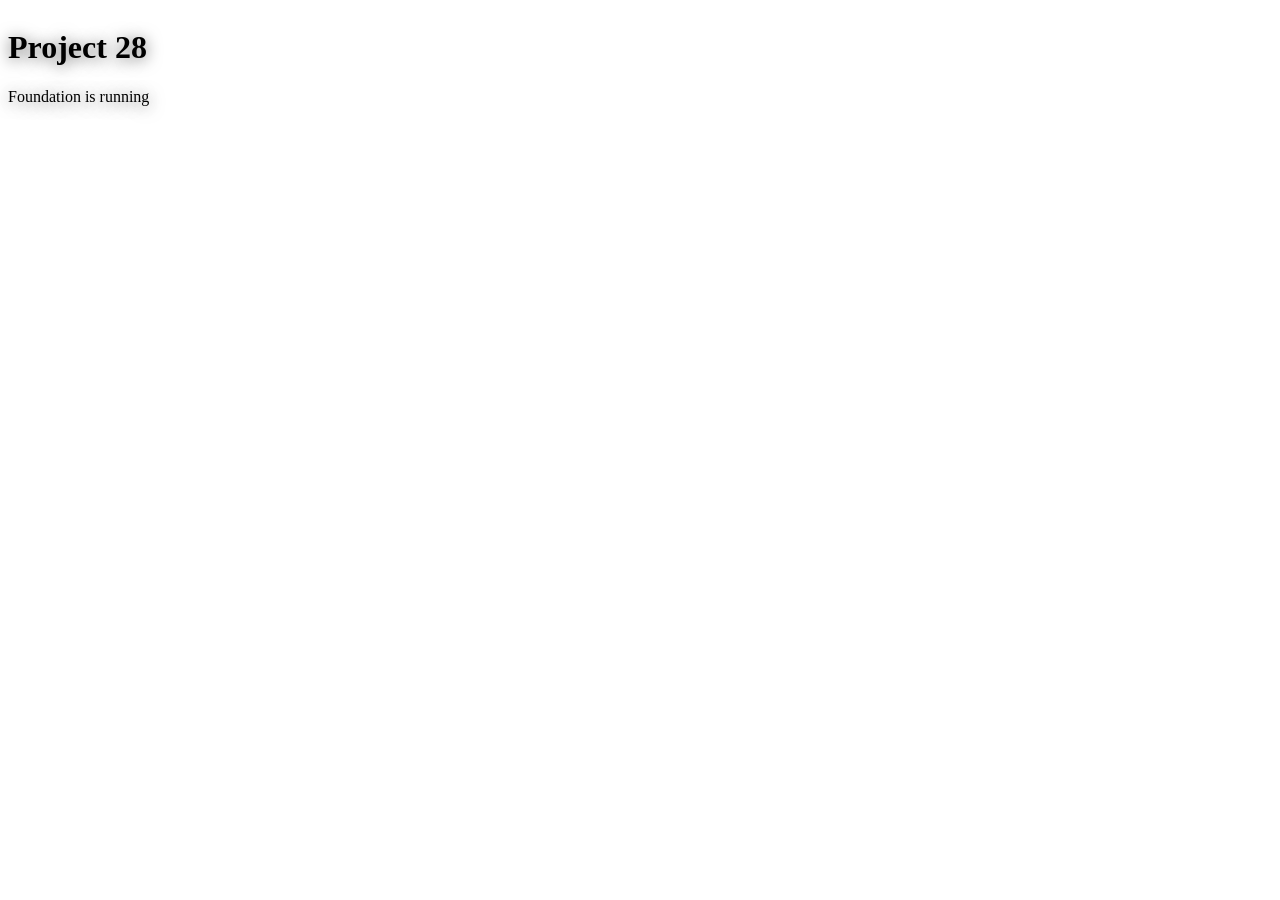
==== src/main/resources/templates/index.html @ 1fde0187 "bug fix" ====
<!DOCTYPE html>
<html lang="en" xmlns:th="http://www.thymeleaf.org">
<head th:replace="~{fragments/layout :: head}">
    <title>Project 28</title>
</head>
<body>

    <!-- Hero section: navbar floats on top of this background image -->
    <div style="background-image: url('/images/hero-bg.jpg'); background-size: cover; background-position: center; min-height: 560px; display: flex; flex-direction: column;">

        <div th:replace="~{fragments/layout :: navbar}"></div>
        <div th:replace="~{fragments/layout :: sidebar}"></div>

        <div class="d-flex flex-column align-items-center justify-content-center text-center flex-grow-1 text-white px-3"
             style="text-shadow: 0 2px 16px rgba(0,0,0,0.6);">
            <h1 class="display-4 fw-bold" th:text="${appName}">Project 28</h1>
            <p class="lead" style="max-width: 600px;" th:text="#{home.description}">Foundation is running</p>
        </div>

    </div>

    <main class="container" style="max-width: 700px; margin-top: 40px; margin-bottom: 50px;">
        <div class="alert alert-success" th:if="${param.accountDeleted}" th:text="#{home.accountDeleted}"></div>
        <p th:text="#{home.next}"></p>
    </main>

    <div th:replace="~{fragments/layout :: footer}"></div>
    <div th:replace="~{fragments/layout :: scripts}"></div>
</body>
</html>
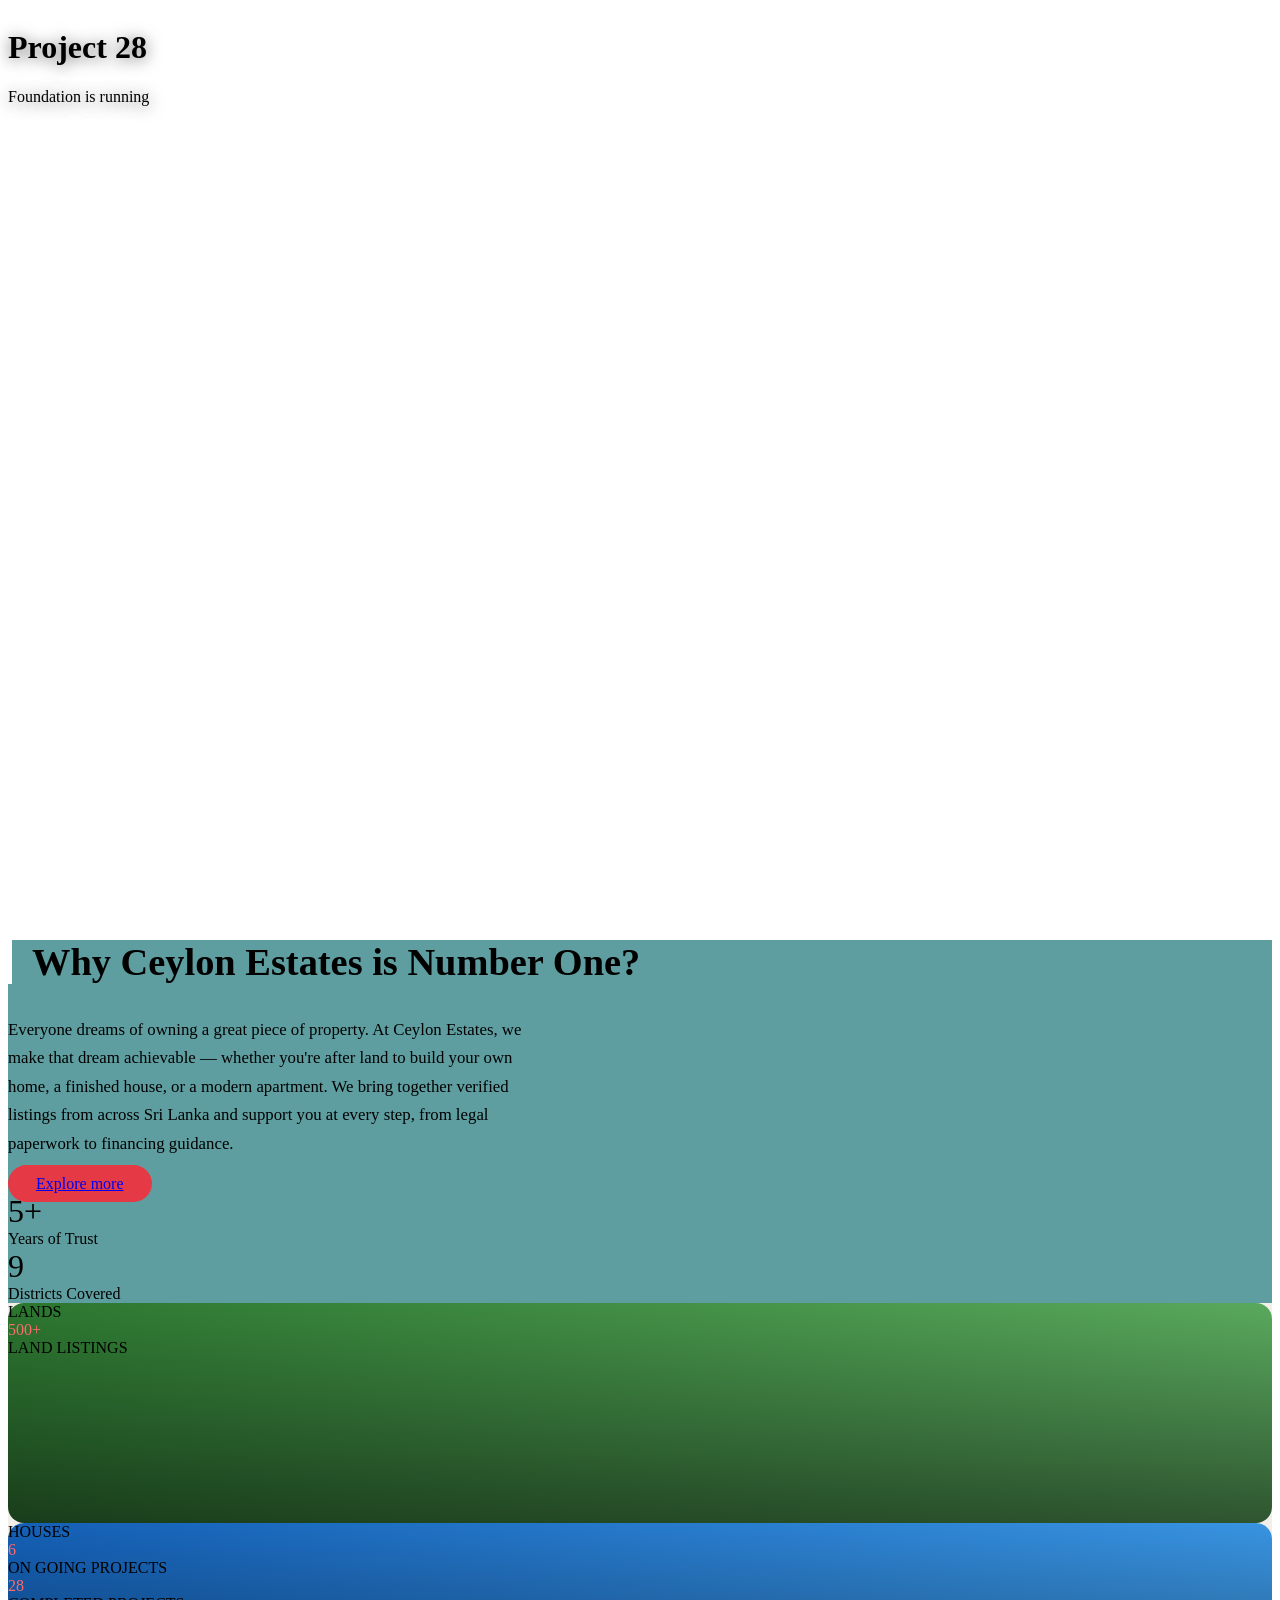
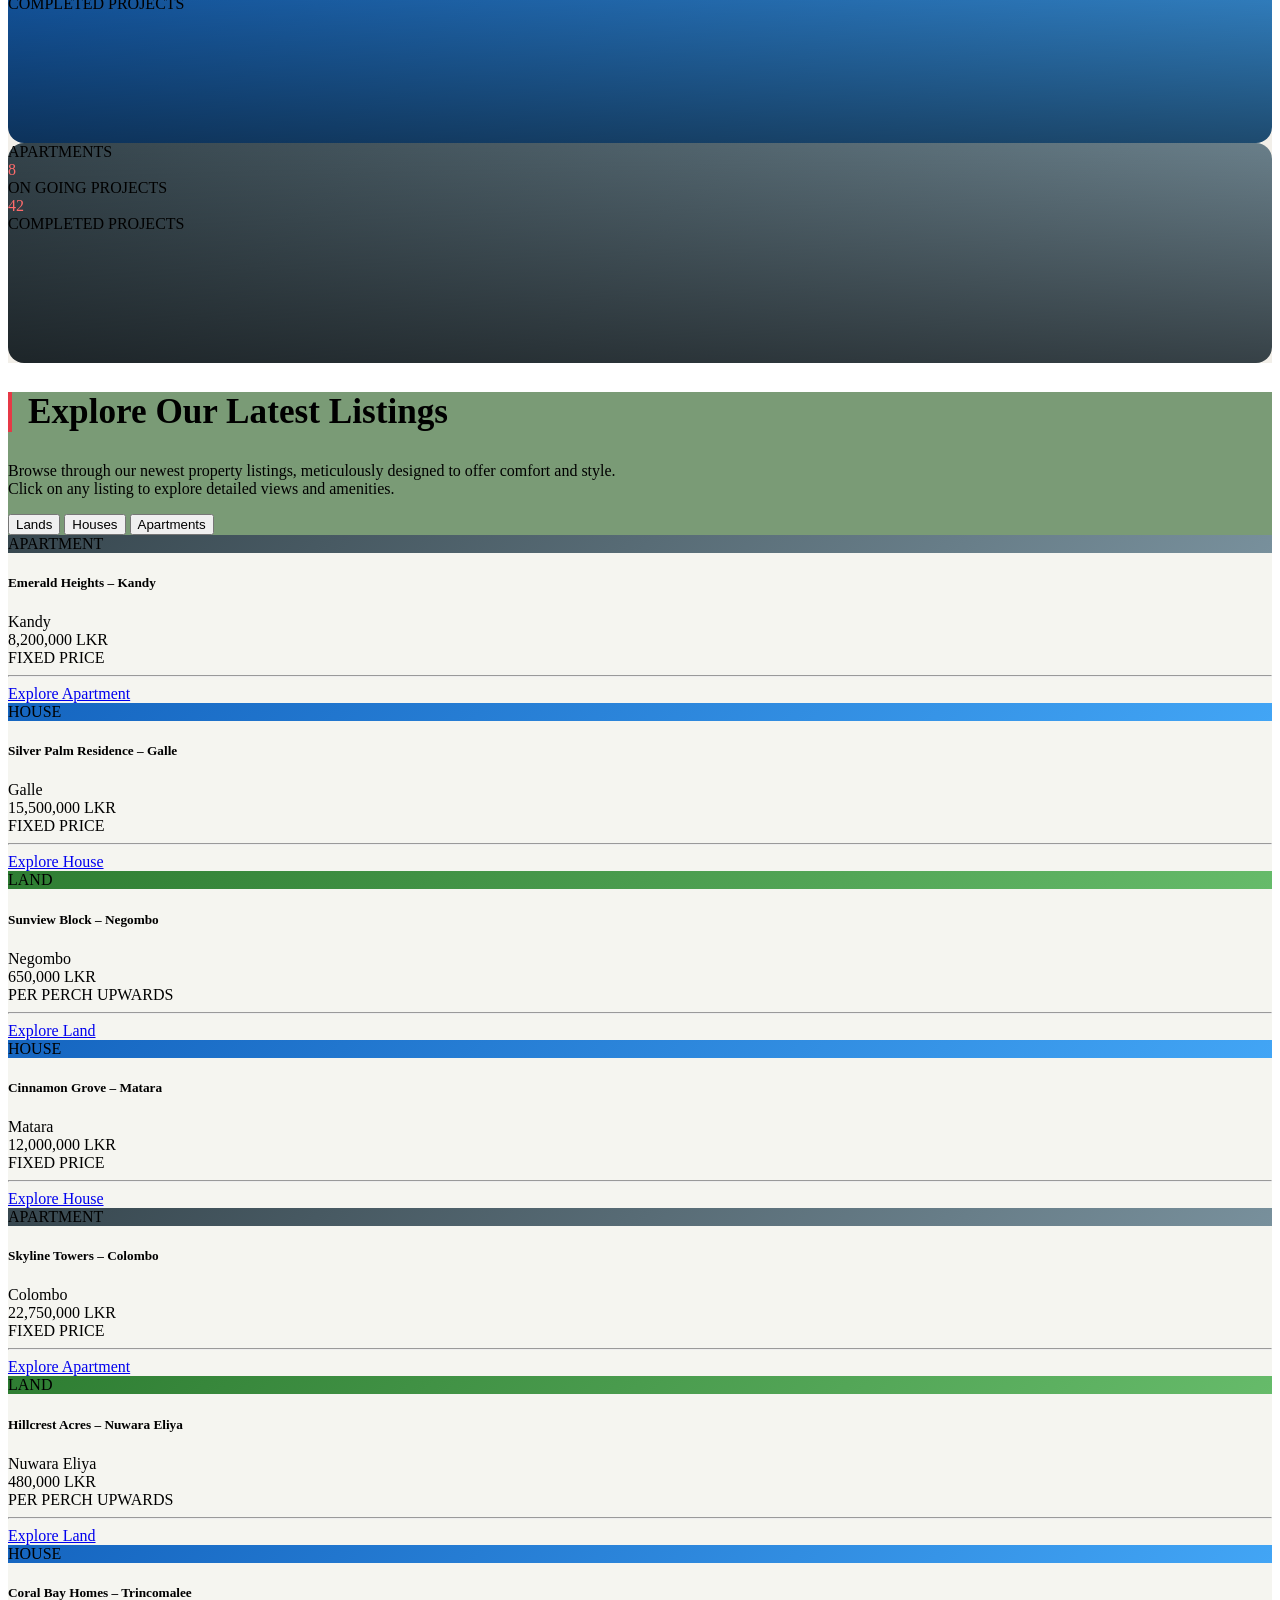
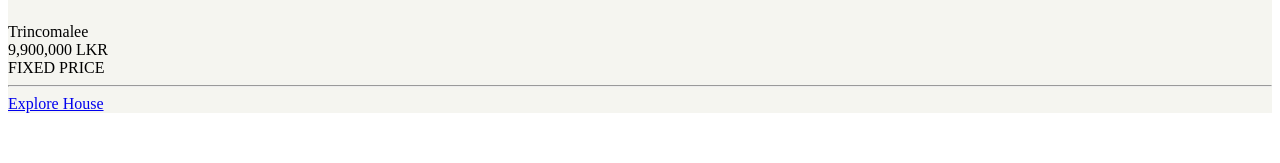
==== commit fca1f059: "bug fix" ====
--- a/src/main/resources/templates/index.html
+++ b/src/main/resources/templates/index.html
@@ -6,7 +6,7 @@
 <body>
 
     <!-- Hero section: navbar floats on top of this background image -->
-    <div style="background-image: url('/images/hero-bg.jpg'); background-size: cover; background-position: center; min-height: 560px; display: flex; flex-direction: column;">
+    <div style="background-image: url('/images/hero-bg-original.jpg'); background-size: cover; background-position: center; background-repeat: no-repeat; height: 100vh; min-height: 560px; display: flex; flex-direction: column;">
 
         <div th:replace="~{fragments/layout :: navbar}"></div>
         <div th:replace="~{fragments/layout :: sidebar}"></div>
@@ -19,6 +19,225 @@
 
     </div>
 
+    <!-- "Why us" section: full-screen two-column panel, mirrors the hero's fill-the-viewport approach -->
+    <section class="container-fluid p-0">
+        <div class="row g-0 min-vh-100">
+
+            <!-- Left: pitch + trust stats -->
+            <div class="col-lg-5 d-flex flex-column justify-content-center text-white p-5"
+                 style="background-color: #5f9ea0;">
+                <div style="border-left: 4px solid #fff; padding-left: 20px; margin-bottom: 28px;">
+                    <h2 class="fw-bold" style="font-size: 2.4rem;">Why Ceylon Estates is Number One?</h2>
+                </div>
+
+                <p style="font-size: 1.05rem; line-height: 1.7; max-width: 520px;">
+                    Everyone dreams of owning a great piece of property. At Ceylon Estates, we make that dream
+                    achievable — whether you're after land to build your own home, a finished house, or a modern
+                    apartment. We bring together verified listings from across Sri Lanka and support you at every
+                    step, from legal paperwork to financing guidance.
+                </p>
+
+                <a href="#" class="btn text-white fw-semibold d-inline-flex align-items-center gap-2 mt-2"
+                   style="background-color: #e63946; border-radius: 30px; padding: 10px 28px; width: fit-content;">
+                    Explore more <i class="bi bi-arrow-right"></i>
+                </a>
+
+                <div class="d-flex gap-5 mt-5">
+                    <div>
+                        <div class="fw-bold" style="font-size: 2rem;">5+</div>
+                        <div>Years of Trust</div>
+                    </div>
+                    <div>
+                        <div class="fw-bold" style="font-size: 2rem;">9</div>
+                        <div>Districts Covered</div>
+                    </div>
+                </div>
+            </div>
+
+            <!-- Right: category cards -->
+            <div class="col-lg-7 d-flex flex-column gap-3 p-4" style="background-color: #f2efe9;">
+                <div class="flex-grow-1 d-flex align-items-end p-4 text-white"
+                     style="border-radius: 16px; min-height: 220px; background: linear-gradient(0deg, rgba(0,0,0,0.55), rgba(0,0,0,0.05)), linear-gradient(135deg, #2e7d32, #66bb6a);">
+                    <div>
+                        <div class="fw-bold fs-4"><i class="bi bi-tree-fill"></i> LANDS</div>
+                        <div class="fw-bold fs-3" style="color: #ff6b6b;">500+</div>
+                        <div class="fw-semibold">LAND LISTINGS</div>
+                    </div>
+                </div>
+
+                <div class="flex-grow-1 d-flex gap-3">
+                    <div class="flex-fill d-flex align-items-end p-4 text-white"
+                         style="border-radius: 16px; min-height: 220px; background: linear-gradient(0deg, rgba(0,0,0,0.55), rgba(0,0,0,0.05)), linear-gradient(135deg, #1565c0, #42a5f5);">
+                        <div>
+                            <div class="fw-bold fs-4"><i class="bi bi-house-door-fill"></i> HOUSES</div>
+                            <div class="fw-bold fs-5" style="color: #ff6b6b;">6</div>
+                            <div>ON GOING PROJECTS</div>
+                            <div class="fw-bold fs-5 mt-2" style="color: #ff6b6b;">28</div>
+                            <div>COMPLETED PROJECTS</div>
+                        </div>
+                    </div>
+
+                    <div class="flex-fill d-flex align-items-end p-4 text-white"
+                         style="border-radius: 16px; min-height: 220px; background: linear-gradient(0deg, rgba(0,0,0,0.55), rgba(0,0,0,0.05)), linear-gradient(135deg, #37474f, #78909c);">
+                        <div>
+                            <div class="fw-bold fs-4"><i class="bi bi-building-fill"></i> APARTMENTS</div>
+                            <div class="fw-bold fs-5" style="color: #ff6b6b;">8</div>
+                            <div>ON GOING PROJECTS</div>
+                            <div class="fw-bold fs-5 mt-2" style="color: #ff6b6b;">42</div>
+                            <div>COMPLETED PROJECTS</div>
+                        </div>
+                    </div>
+                </div>
+            </div>
+
+        </div>
+    </section>
+
+    <!-- Latest listings: header banner + auto-rotating carousel (7 listings, 4 visible at a time) -->
+    <section>
+        <div class="p-5 text-white" style="background-color: #7a9b76;">
+            <div style="border-left: 4px solid #e63946; padding-left: 16px;">
+                <h2 class="fw-bold" style="font-size: 2.2rem;">Explore Our Latest Listings</h2>
+            </div>
+            <p class="mt-2 mb-4" style="max-width: 620px;">
+                Browse through our newest property listings, meticulously designed to offer comfort and style.
+                Click on any listing to explore detailed views and amenities.
+            </p>
+
+            <div class="d-flex gap-3 flex-wrap" id="listingTabs">
+                <button type="button" class="listing-tab active" data-filter="land">
+                    <i class="bi bi-signpost-split-fill"></i> Lands
+                </button>
+                <button type="button" class="listing-tab" data-filter="house">
+                    <i class="bi bi-house-door-fill"></i> Houses
+                </button>
+                <button type="button" class="listing-tab" data-filter="apartment">
+                    <i class="bi bi-building-fill"></i> Apartments
+                </button>
+            </div>
+        </div>
+
+        <div class="py-4" style="background-color: #f5f5f0;">
+            <div class="listing-carousel-viewport px-3">
+                <div class="listing-carousel-track" id="listingTrack">
+
+                    <div class="listing-card" data-type="apartment">
+                        <div class="listing-card-inner">
+                            <div class="listing-thumb" style="background: linear-gradient(135deg, #37474f, #78909c);">
+                                <span class="listing-thumb-tag">APARTMENT</span>
+                            </div>
+                            <div class="listing-body">
+                                <h5 class="fw-bold mb-1">Emerald Heights &ndash; Kandy</h5>
+                                <div class="text-muted small mb-2"><i class="bi bi-geo-alt-fill"></i> Kandy</div>
+                                <div class="fw-bold">8,200,000 LKR</div>
+                                <div class="text-muted small fst-italic mb-2">FIXED PRICE</div>
+                                <hr>
+                                <a href="#" class="small fw-semibold text-decoration-none">Explore Apartment <i class="bi bi-arrow-right"></i></a>
+                            </div>
+                        </div>
+                    </div>
+
+                    <div class="listing-card" data-type="house">
+                        <div class="listing-card-inner">
+                            <div class="listing-thumb" style="background: linear-gradient(135deg, #1565c0, #42a5f5);">
+                                <span class="listing-thumb-tag">HOUSE</span>
+                            </div>
+                            <div class="listing-body">
+                                <h5 class="fw-bold mb-1">Silver Palm Residence &ndash; Galle</h5>
+                                <div class="text-muted small mb-2"><i class="bi bi-geo-alt-fill"></i> Galle</div>
+                                <div class="fw-bold">15,500,000 LKR</div>
+                                <div class="text-muted small fst-italic mb-2">FIXED PRICE</div>
+                                <hr>
+                                <a href="#" class="small fw-semibold text-decoration-none">Explore House <i class="bi bi-arrow-right"></i></a>
+                            </div>
+                        </div>
+                    </div>
+
+                    <div class="listing-card" data-type="land">
+                        <div class="listing-card-inner">
+                            <div class="listing-thumb" style="background: linear-gradient(135deg, #2e7d32, #66bb6a);">
+                                <span class="listing-thumb-tag">LAND</span>
+                            </div>
+                            <div class="listing-body">
+                                <h5 class="fw-bold mb-1">Sunview Block &ndash; Negombo</h5>
+                                <div class="text-muted small mb-2"><i class="bi bi-geo-alt-fill"></i> Negombo</div>
+                                <div class="fw-bold">650,000 LKR</div>
+                                <div class="text-muted small fst-italic mb-2">PER PERCH UPWARDS</div>
+                                <hr>
+                                <a href="#" class="small fw-semibold text-decoration-none">Explore Land <i class="bi bi-arrow-right"></i></a>
+                            </div>
+                        </div>
+                    </div>
+
+                    <div class="listing-card" data-type="house">
+                        <div class="listing-card-inner">
+                            <div class="listing-thumb" style="background: linear-gradient(135deg, #1565c0, #42a5f5);">
+                                <span class="listing-thumb-tag">HOUSE</span>
+                            </div>
+                            <div class="listing-body">
+                                <h5 class="fw-bold mb-1">Cinnamon Grove &ndash; Matara</h5>
+                                <div class="text-muted small mb-2"><i class="bi bi-geo-alt-fill"></i> Matara</div>
+                                <div class="fw-bold">12,000,000 LKR</div>
+                                <div class="text-muted small fst-italic mb-2">FIXED PRICE</div>
+                                <hr>
+                                <a href="#" class="small fw-semibold text-decoration-none">Explore House <i class="bi bi-arrow-right"></i></a>
+                            </div>
+                        </div>
+                    </div>
+
+                    <div class="listing-card" data-type="apartment">
+                        <div class="listing-card-inner">
+                            <div class="listing-thumb" style="background: linear-gradient(135deg, #37474f, #78909c);">
+                                <span class="listing-thumb-tag">APARTMENT</span>
+                            </div>
+                            <div class="listing-body">
+                                <h5 class="fw-bold mb-1">Skyline Towers &ndash; Colombo</h5>
+                                <div class="text-muted small mb-2"><i class="bi bi-geo-alt-fill"></i> Colombo</div>
+                                <div class="fw-bold">22,750,000 LKR</div>
+                                <div class="text-muted small fst-italic mb-2">FIXED PRICE</div>
+                                <hr>
+                                <a href="#" class="small fw-semibold text-decoration-none">Explore Apartment <i class="bi bi-arrow-right"></i></a>
+                            </div>
+                        </div>
+                    </div>
+
+                    <div class="listing-card" data-type="land">
+                        <div class="listing-card-inner">
+                            <div class="listing-thumb" style="background: linear-gradient(135deg, #2e7d32, #66bb6a);">
+                                <span class="listing-thumb-tag">LAND</span>
+                            </div>
+                            <div class="listing-body">
+                                <h5 class="fw-bold mb-1">Hillcrest Acres &ndash; Nuwara Eliya</h5>
+                                <div class="text-muted small mb-2"><i class="bi bi-geo-alt-fill"></i> Nuwara Eliya</div>
+                                <div class="fw-bold">480,000 LKR</div>
+                                <div class="text-muted small fst-italic mb-2">PER PERCH UPWARDS</div>
+                                <hr>
+                                <a href="#" class="small fw-semibold text-decoration-none">Explore Land <i class="bi bi-arrow-right"></i></a>
+                            </div>
+                        </div>
+                    </div>
+
+                    <div class="listing-card" data-type="house">
+                        <div class="listing-card-inner">
+                            <div class="listing-thumb" style="background: linear-gradient(135deg, #1565c0, #42a5f5);">
+                                <span class="listing-thumb-tag">HOUSE</span>
+                            </div>
+                            <div class="listing-body">
+                                <h5 class="fw-bold mb-1">Coral Bay Homes &ndash; Trincomalee</h5>
+                                <div class="text-muted small mb-2"><i class="bi bi-geo-alt-fill"></i> Trincomalee</div>
+                                <div class="fw-bold">9,900,000 LKR</div>
+                                <div class="text-muted small fst-italic mb-2">FIXED PRICE</div>
+                                <hr>
+                                <a href="#" class="small fw-semibold text-decoration-none">Explore House <i class="bi bi-arrow-right"></i></a>
+                            </div>
+                        </div>
+                    </div>
+
+                </div>
+            </div>
+        </div>
+    </section>
+
     <main class="container" style="max-width: 700px; margin-top: 40px; margin-bottom: 50px;">
         <div class="alert alert-success" th:if="${param.accountDeleted}" th:text="#{home.accountDeleted}"></div>
         <p th:text="#{home.next}"></p>
@@ -26,5 +245,6 @@
 
     <div th:replace="~{fragments/layout :: footer}"></div>
     <div th:replace="~{fragments/layout :: scripts}"></div>
+    <script th:src="@{/js/listings-carousel.js}"></script>
 </body>
 </html>
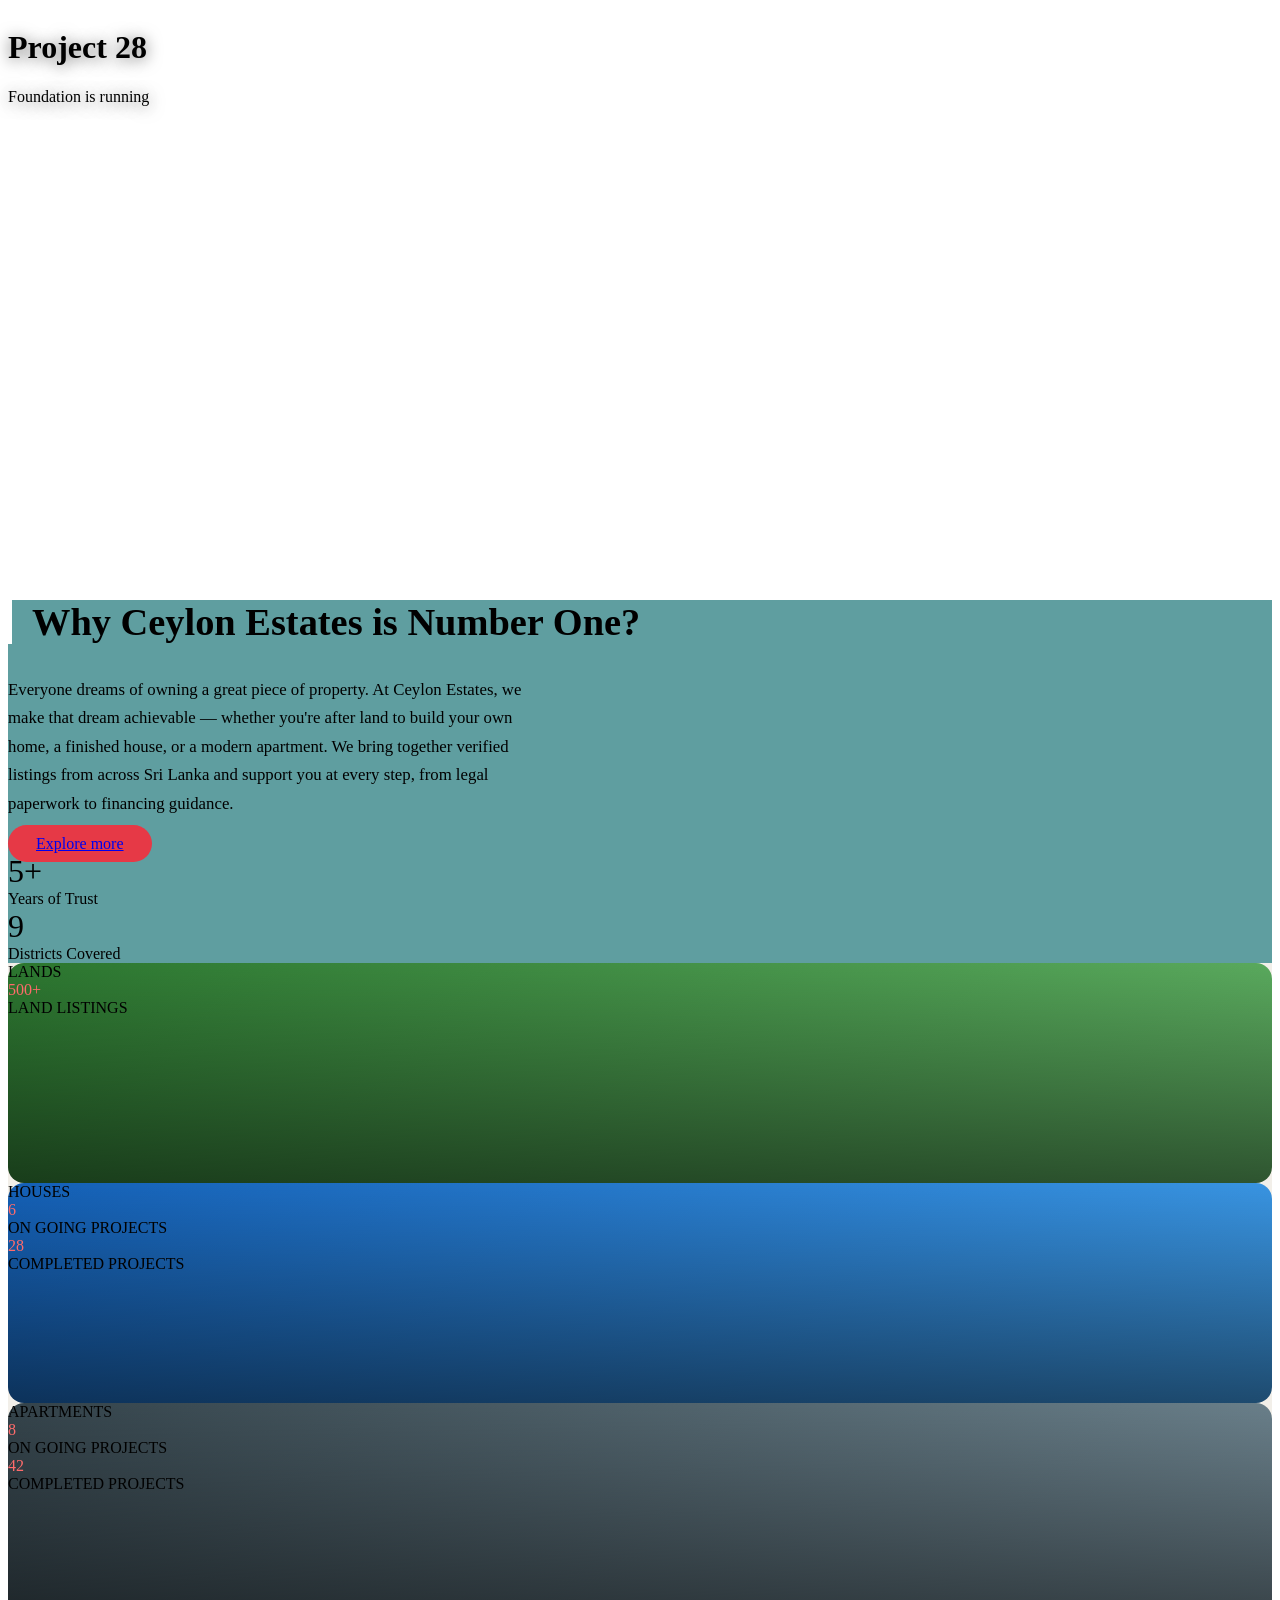
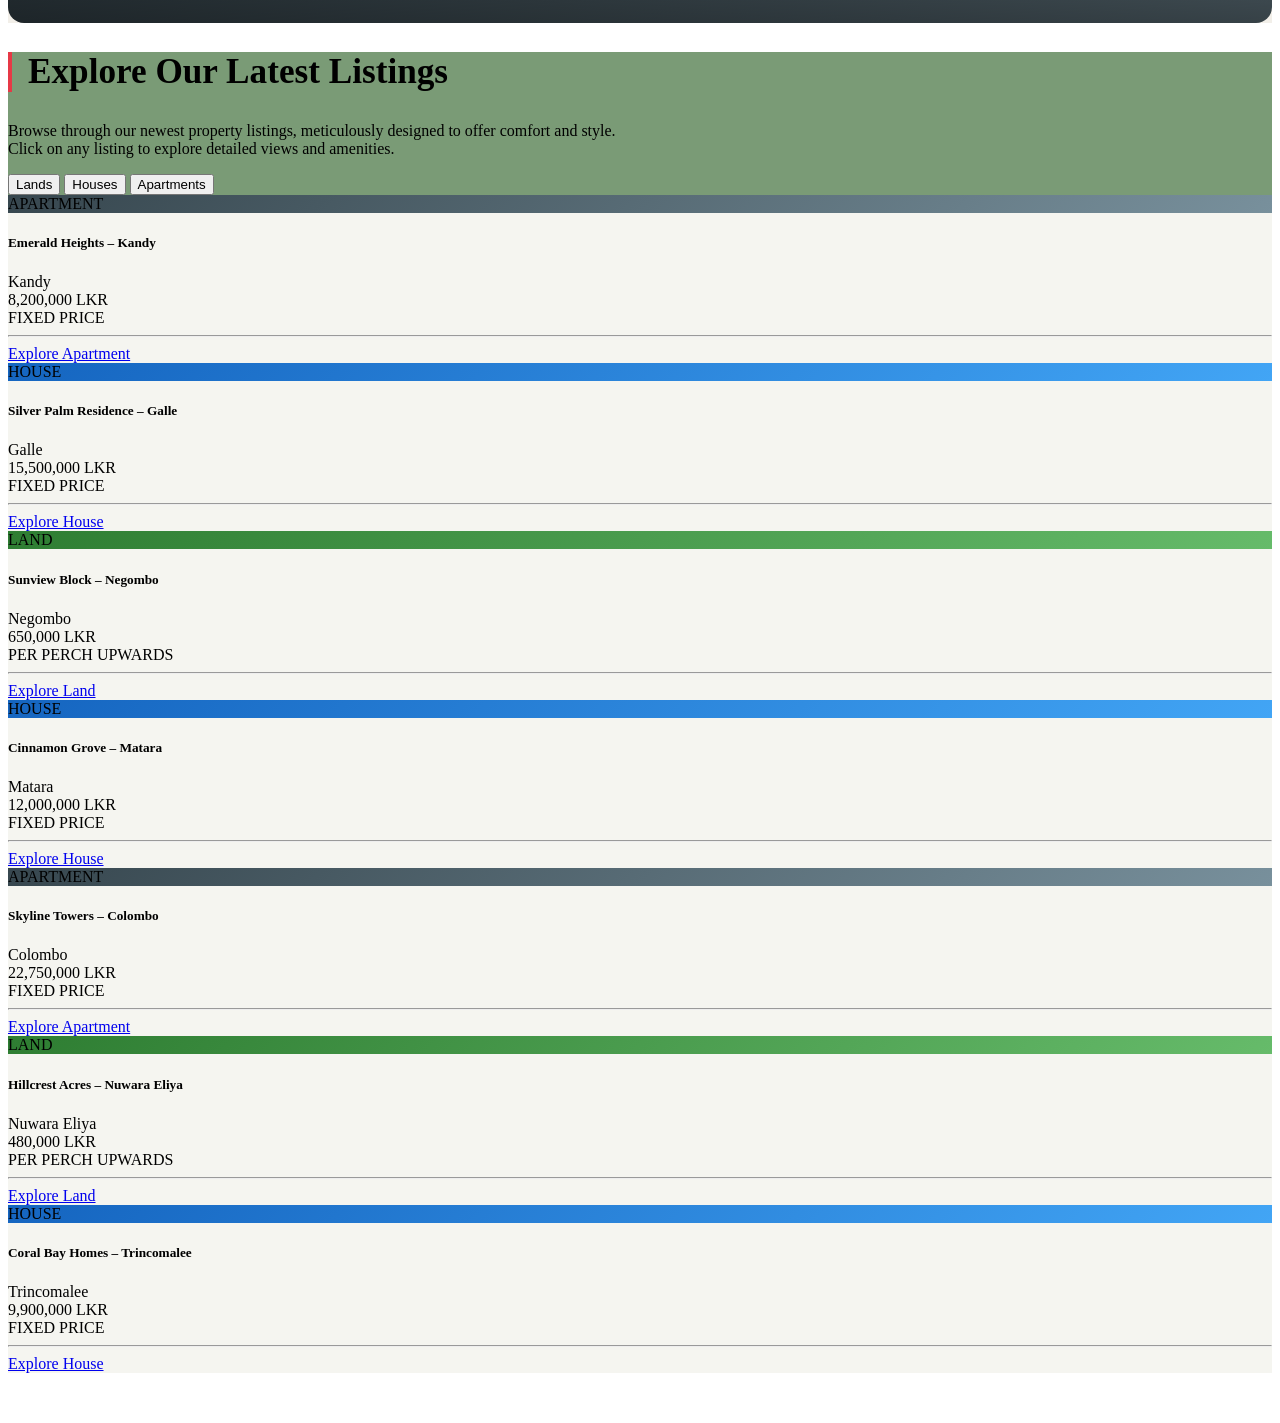
==== commit 57d5f306: "Update index.html property management-v2 database" ====
--- a/src/main/resources/templates/index.html
+++ b/src/main/resources/templates/index.html
@@ -6,7 +6,7 @@
 <body>
 
     <!-- Hero section: navbar floats on top of this background image -->
-    <div style="background-image: url('/images/hero-bg-original.jpg'); background-size: cover; background-position: center; background-repeat: no-repeat; height: 100vh; min-height: 560px; display: flex; flex-direction: column;">
+    <div style="background-image: url('/images/hero-bg.jpg'); background-size: cover; background-position: center; min-height: 560px; display: flex; flex-direction: column;">
 
         <div th:replace="~{fragments/layout :: navbar}"></div>
         <div th:replace="~{fragments/layout :: sidebar}"></div>
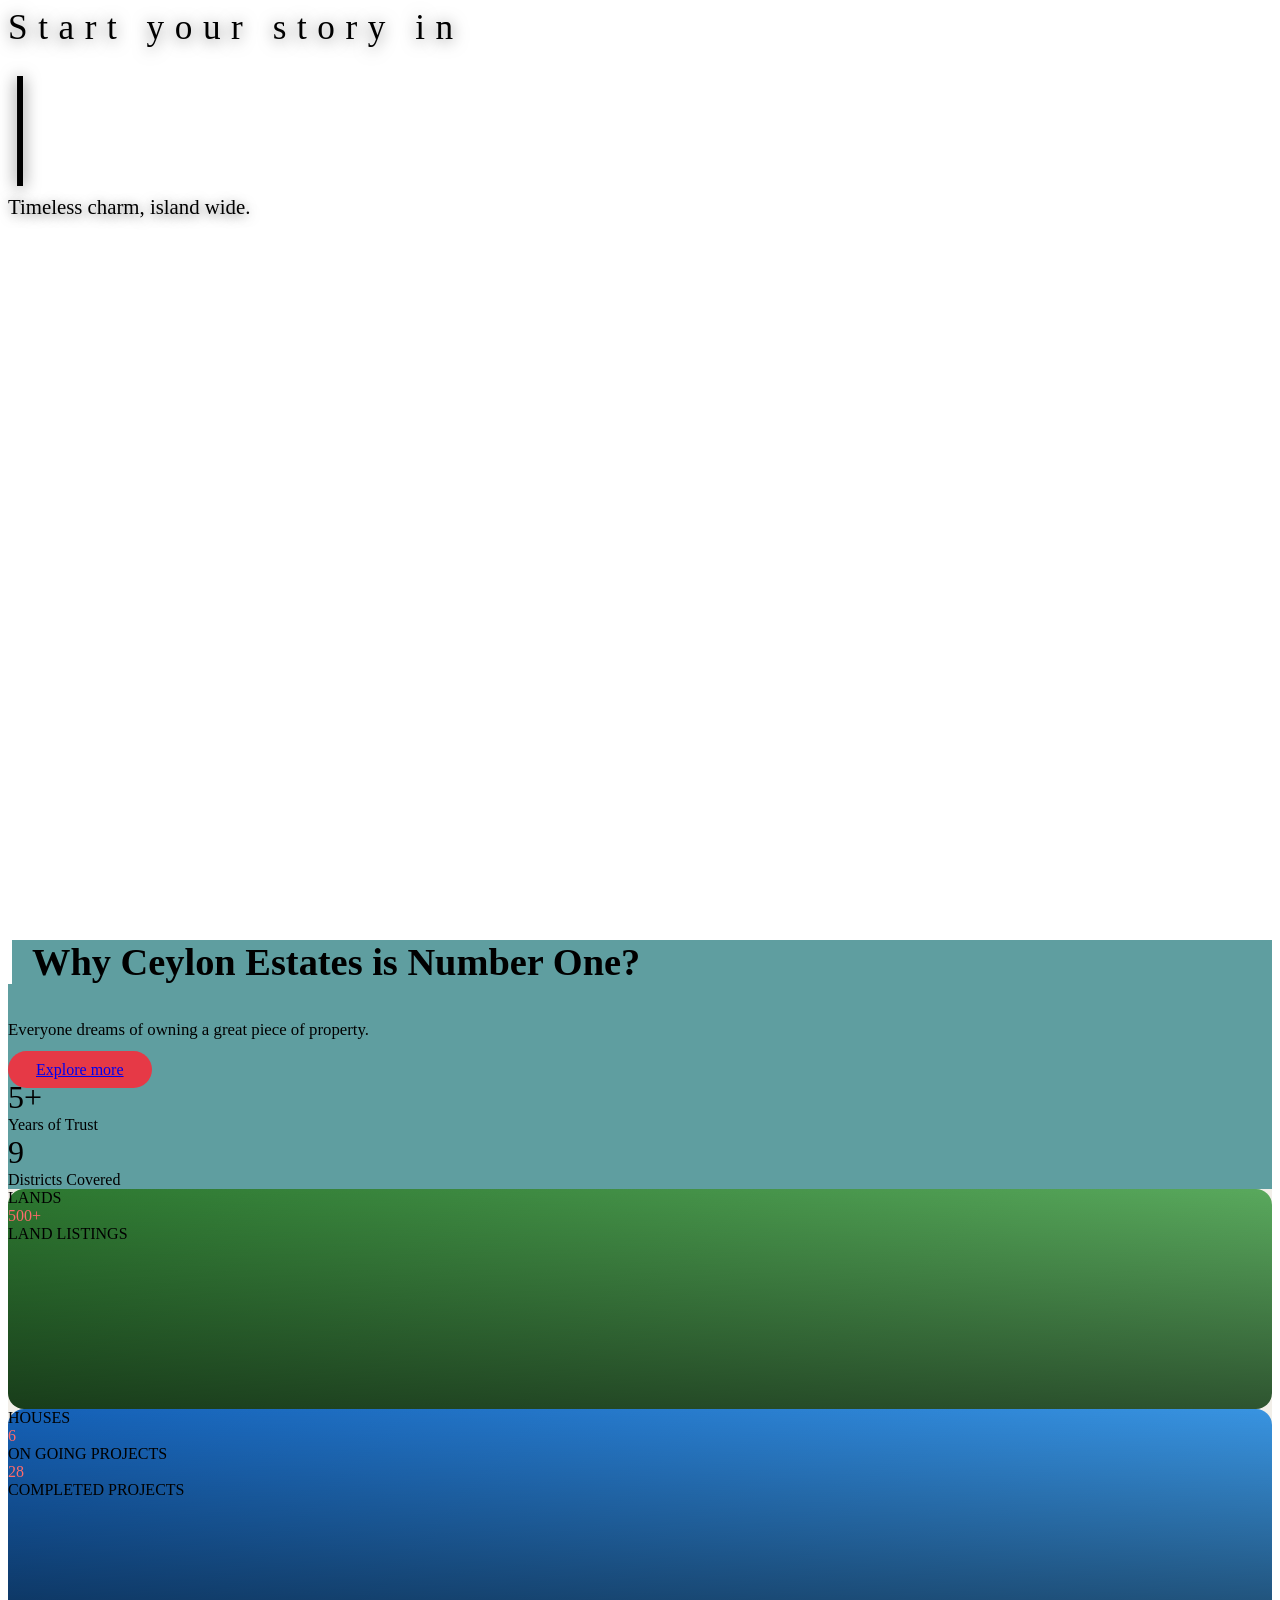
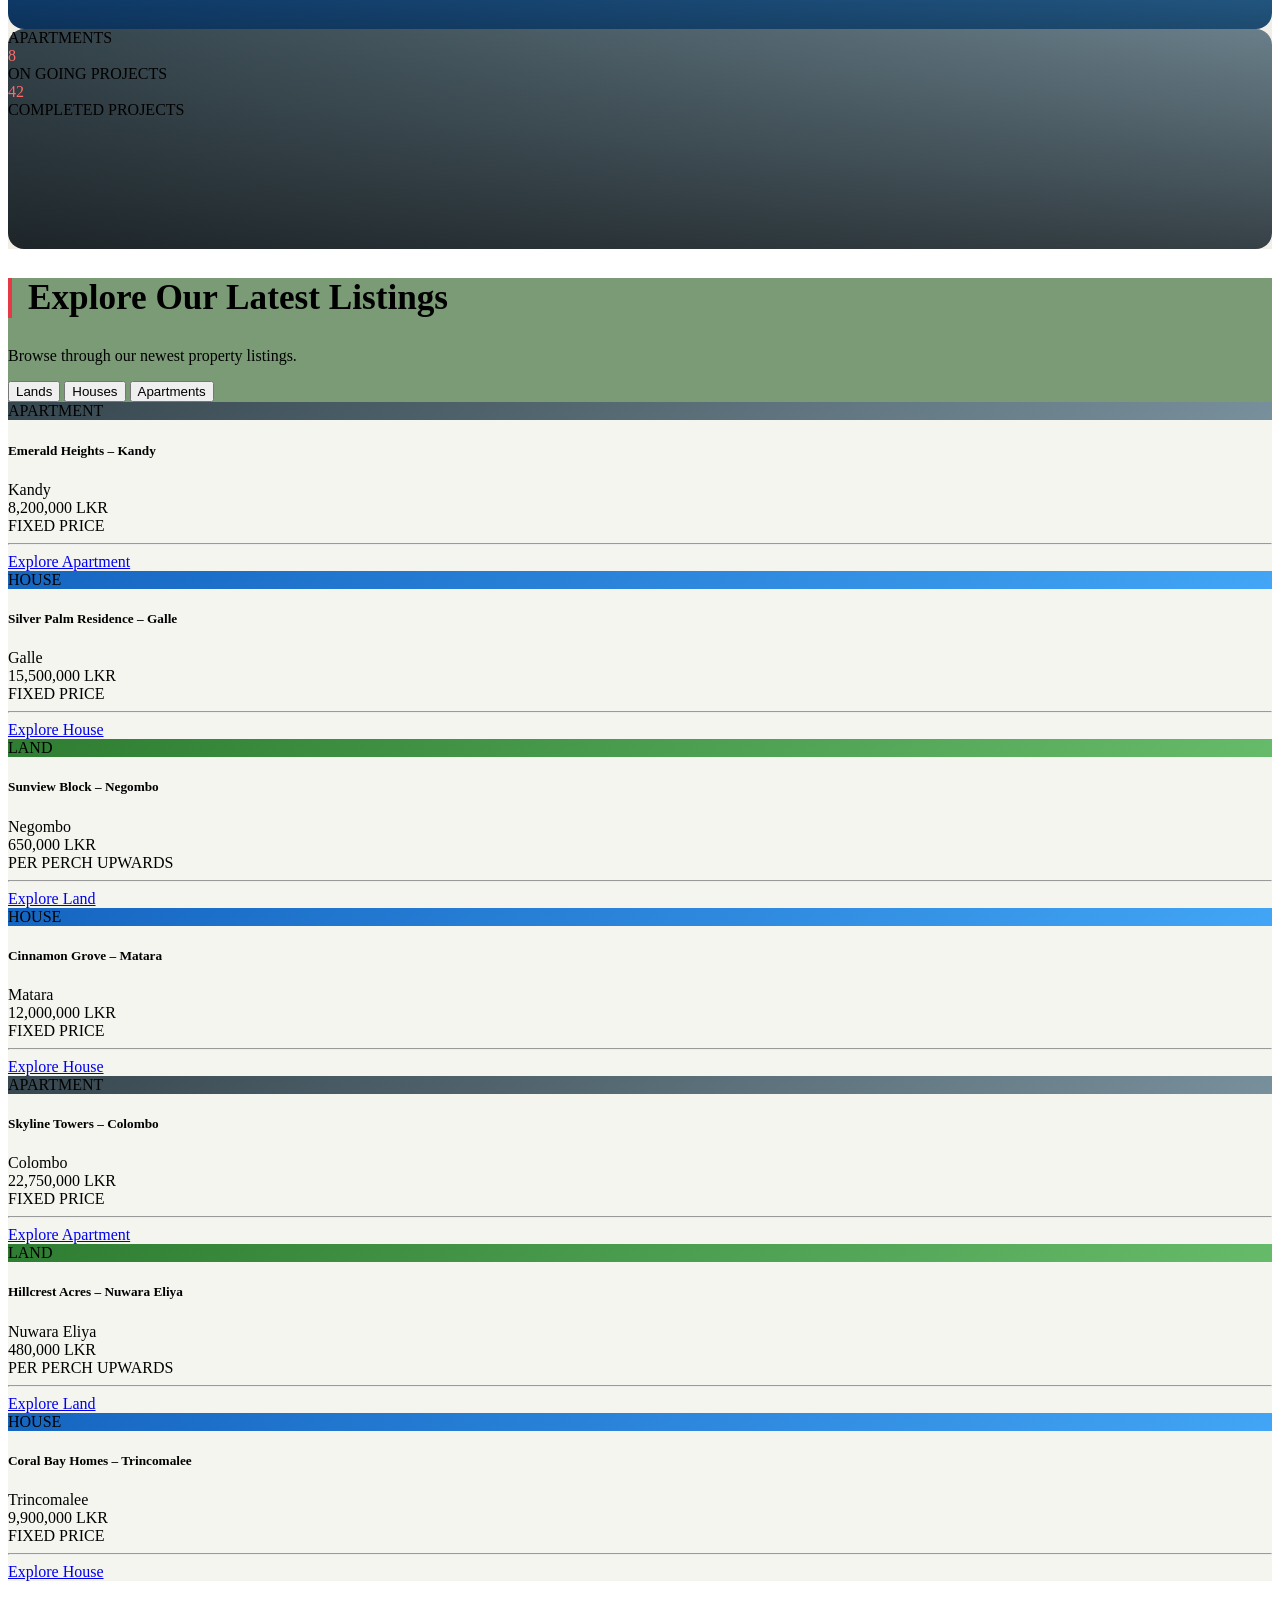
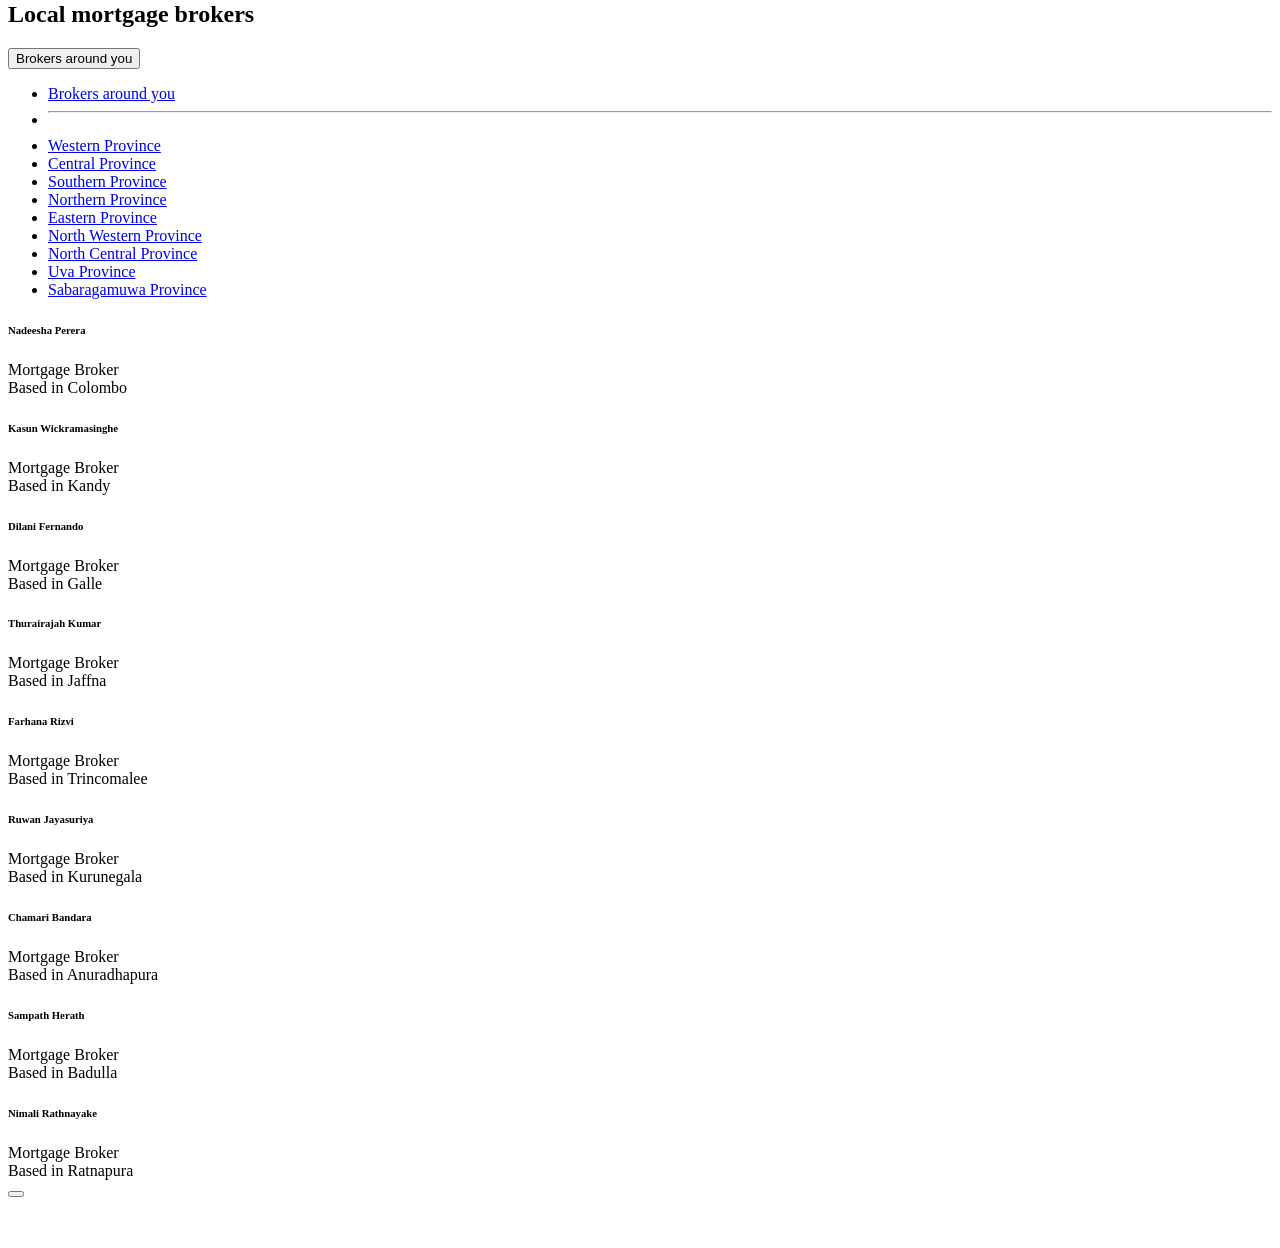
==== commit 10352452: "Update index.html" ====
--- a/src/main/resources/templates/index.html
+++ b/src/main/resources/templates/index.html
@@ -1,21 +1,26 @@
 <!DOCTYPE html>
 <html lang="en" xmlns:th="http://www.thymeleaf.org">
 <head th:replace="~{fragments/layout :: head}">
-    <title>Project 28</title>
+    <title>Ceylon Estates</title>
 </head>
 <body>
 
     <!-- Hero section: navbar floats on top of this background image -->
-    <div style="background-image: url('/images/hero-bg.jpg'); background-size: cover; background-position: center; min-height: 560px; display: flex; flex-direction: column;">
+    <div class="position-relative" style="background-image: url('/images/hero-bg-original.jpg'); background-size: cover; background-position: center; background-repeat: no-repeat; height: 100vh; min-height: 560px; display: flex; flex-direction: column;">
 
         <div th:replace="~{fragments/layout :: navbar}"></div>
         <div th:replace="~{fragments/layout :: sidebar}"></div>
 
         <div class="d-flex flex-column align-items-center justify-content-center text-center flex-grow-1 text-white px-3"
              style="text-shadow: 0 2px 16px rgba(0,0,0,0.6);">
-            <h1 class="display-4 fw-bold" th:text="${appName}">Project 28</h1>
-            <p class="lead" style="max-width: 600px;" th:text="#{home.description}">Foundation is running</p>
-        </div>
+            <div class="text-uppercase fw-semibold" style="letter-spacing: 0.3em; font-size: clamp(1.4rem, 3vw, 2.2rem);">Start your story in</div>
+            <div style="font-family: 'Dancing Script', cursive; font-size: clamp(4rem, 11vw, 7.5rem); line-height: 1.2; min-height: 1.2em;">
+                <span id="heroTypedWord" data-word="Ceylon"></span><span class="hero-typed-cursor">|</span>
+            </div>
+        </div>
+
+        <div class="position-absolute text-white text-end d-none d-md-block"
+             style="right: 5%; bottom: 8%; text-shadow: 0 2px 12px rgba(0,0,0,0.6); font-size: 1.3rem; line-height: 1.4;">Timeless charm, island wide.</div>
 
     </div>
 
@@ -26,65 +31,62 @@
             <!-- Left: pitch + trust stats -->
             <div class="col-lg-5 d-flex flex-column justify-content-center text-white p-5"
                  style="background-color: #5f9ea0;">
-                <div style="border-left: 4px solid #fff; padding-left: 20px; margin-bottom: 28px;">
-                    <h2 class="fw-bold" style="font-size: 2.4rem;">Why Ceylon Estates is Number One?</h2>
-                </div>
-
-                <p style="font-size: 1.05rem; line-height: 1.7; max-width: 520px;">
-                    Everyone dreams of owning a great piece of property. At Ceylon Estates, we make that dream
-                    achievable — whether you're after land to build your own home, a finished house, or a modern
-                    apartment. We bring together verified listings from across Sri Lanka and support you at every
-                    step, from legal paperwork to financing guidance.
+                <div style="border-left: 4px solid #fff; padding-left: 20px; margin-bottom: 28px;" class="reveal-on-scroll">
+                    <h2 class="fw-bold" style="font-size: 2.4rem;" th:text="#{home.whyUs.heading}">Why Ceylon Estates is Number One?</h2>
+                </div>
+
+                <p style="font-size: 1.05rem; line-height: 1.7; max-width: 520px;" th:text="#{home.whyUs.body}" class="reveal-on-scroll">
+                    Everyone dreams of owning a great piece of property.
                 </p>
 
-                <a href="#" class="btn text-white fw-semibold d-inline-flex align-items-center gap-2 mt-2"
+                <a href="#" class="btn text-white fw-semibold d-inline-flex align-items-center gap-2 mt-2 reveal-on-scroll"
                    style="background-color: #e63946; border-radius: 30px; padding: 10px 28px; width: fit-content;">
-                    Explore more <i class="bi bi-arrow-right"></i>
+                    <span th:text="#{home.whyUs.exploreMore}">Explore more</span> <i class="bi bi-arrow-right"></i>
                 </a>
 
-                <div class="d-flex gap-5 mt-5">
+                <div class="d-flex gap-5 mt-5 reveal-on-scroll">
                     <div>
                         <div class="fw-bold" style="font-size: 2rem;">5+</div>
-                        <div>Years of Trust</div>
+                        <div th:text="#{home.whyUs.yearsOfTrust}">Years of Trust</div>
                     </div>
                     <div>
                         <div class="fw-bold" style="font-size: 2rem;">9</div>
-                        <div>Districts Covered</div>
+                        <div th:text="#{home.whyUs.districtsCovered}">Districts Covered</div>
                     </div>
                 </div>
             </div>
 
             <!-- Right: category cards -->
             <div class="col-lg-7 d-flex flex-column gap-3 p-4" style="background-color: #f2efe9;">
-                <div class="flex-grow-1 d-flex align-items-end p-4 text-white"
+                <div class="flex-grow-1 d-flex align-items-end p-4 text-white reveal-on-scroll"
                      style="border-radius: 16px; min-height: 220px; background: linear-gradient(0deg, rgba(0,0,0,0.55), rgba(0,0,0,0.05)), linear-gradient(135deg, #2e7d32, #66bb6a);">
                     <div>
-                        <div class="fw-bold fs-4"><i class="bi bi-tree-fill"></i> LANDS</div>
+                        <div class="fw-bold fs-4"><i class="bi bi-tree-fill"></i> <span th:text="#{home.whyUs.landsTag}">LANDS</span></div>
                         <div class="fw-bold fs-3" style="color: #ff6b6b;">500+</div>
-                        <div class="fw-semibold">LAND LISTINGS</div>
+                        <div class="fw-semibold" th:text="#{home.whyUs.landListings}">LAND LISTINGS</div>
                     </div>
                 </div>
 
                 <div class="flex-grow-1 d-flex gap-3">
-                    <div class="flex-fill d-flex align-items-end p-4 text-white"
-                         style="border-radius: 16px; min-height: 220px; background: linear-gradient(0deg, rgba(0,0,0,0.55), rgba(0,0,0,0.05)), linear-gradient(135deg, #1565c0, #42a5f5);">
+                    <div class="flex-fill d-flex align-items-end p-4 text-white reveal-on-scroll"
+                         style="border-radius: 16px; min-height: 220px; transition-delay: 0.1s; background: linear-gradient(0deg, rgba(0,0,0,0.55), rgba(0,0,0,0.05)), linear-gradient(135deg, #1565c0, #42a5f5);">
                         <div>
-                            <div class="fw-bold fs-4"><i class="bi bi-house-door-fill"></i> HOUSES</div>
+                            <div class="fw-bold fs-4"><i class="bi bi-house-door-fill"></i> <span th:text="#{home.whyUs.housesTag}">HOUSES</span></div>
                             <div class="fw-bold fs-5" style="color: #ff6b6b;">6</div>
-                            <div>ON GOING PROJECTS</div>
+                            <div th:text="#{home.whyUs.onGoingProjects}">ON GOING PROJECTS</div>
                             <div class="fw-bold fs-5 mt-2" style="color: #ff6b6b;">28</div>
-                            <div>COMPLETED PROJECTS</div>
-                        </div>
-                    </div>
-
-                    <div class="flex-fill d-flex align-items-end p-4 text-white"
-                         style="border-radius: 16px; min-height: 220px; background: linear-gradient(0deg, rgba(0,0,0,0.55), rgba(0,0,0,0.05)), linear-gradient(135deg, #37474f, #78909c);">
+                            <div th:text="#{home.whyUs.completedProjects}">COMPLETED PROJECTS</div>
+                        </div>
+                    </div>
+
+                    <div class="flex-fill d-flex align-items-end p-4 text-white reveal-on-scroll"
+                         style="border-radius: 16px; min-height: 220px; transition-delay: 0.2s; background: linear-gradient(0deg, rgba(0,0,0,0.55), rgba(0,0,0,0.05)), linear-gradient(135deg, #37474f, #78909c);">
                         <div>
-                            <div class="fw-bold fs-4"><i class="bi bi-building-fill"></i> APARTMENTS</div>
+                            <div class="fw-bold fs-4"><i class="bi bi-building-fill"></i> <span th:text="#{home.whyUs.apartmentsTag}">APARTMENTS</span></div>
                             <div class="fw-bold fs-5" style="color: #ff6b6b;">8</div>
-                            <div>ON GOING PROJECTS</div>
+                            <div th:text="#{home.whyUs.onGoingProjects}">ON GOING PROJECTS</div>
                             <div class="fw-bold fs-5 mt-2" style="color: #ff6b6b;">42</div>
-                            <div>COMPLETED PROJECTS</div>
+                            <div th:text="#{home.whyUs.completedProjects}">COMPLETED PROJECTS</div>
                         </div>
                     </div>
                 </div>
@@ -96,23 +98,22 @@
     <!-- Latest listings: header banner + auto-rotating carousel (7 listings, 4 visible at a time) -->
     <section>
         <div class="p-5 text-white" style="background-color: #7a9b76;">
-            <div style="border-left: 4px solid #e63946; padding-left: 16px;">
-                <h2 class="fw-bold" style="font-size: 2.2rem;">Explore Our Latest Listings</h2>
-            </div>
-            <p class="mt-2 mb-4" style="max-width: 620px;">
-                Browse through our newest property listings, meticulously designed to offer comfort and style.
-                Click on any listing to explore detailed views and amenities.
+            <div style="border-left: 4px solid #e63946; padding-left: 16px;" class="reveal-on-scroll">
+                <h2 class="fw-bold" style="font-size: 2.2rem;" th:text="#{home.listings.heading}">Explore Our Latest Listings</h2>
+            </div>
+            <p class="mt-2 mb-4 reveal-on-scroll" style="max-width: 620px;" th:text="#{home.listings.body}">
+                Browse through our newest property listings.
             </p>
 
-            <div class="d-flex gap-3 flex-wrap" id="listingTabs">
+            <div class="d-flex gap-3 flex-wrap reveal-on-scroll" id="listingTabs" style="transition-delay: 0.15s;">
                 <button type="button" class="listing-tab active" data-filter="land">
-                    <i class="bi bi-signpost-split-fill"></i> Lands
+                    <i class="bi bi-signpost-split-fill"></i> <span th:text="#{home.listings.tabLands}">Lands</span>
                 </button>
                 <button type="button" class="listing-tab" data-filter="house">
-                    <i class="bi bi-house-door-fill"></i> Houses
+                    <i class="bi bi-house-door-fill"></i> <span th:text="#{home.listings.tabHouses}">Houses</span>
                 </button>
                 <button type="button" class="listing-tab" data-filter="apartment">
-                    <i class="bi bi-building-fill"></i> Apartments
+                    <i class="bi bi-building-fill"></i> <span th:text="#{home.listings.tabApartments}">Apartments</span>
                 </button>
             </div>
         </div>
@@ -121,119 +122,241 @@
             <div class="listing-carousel-viewport px-3">
                 <div class="listing-carousel-track" id="listingTrack">
 
-                    <div class="listing-card" data-type="apartment">
+                    <div class="listing-card reveal-on-scroll" data-type="apartment">
                         <div class="listing-card-inner">
                             <div class="listing-thumb" style="background: linear-gradient(135deg, #37474f, #78909c);">
-                                <span class="listing-thumb-tag">APARTMENT</span>
+                                <span class="listing-thumb-tag" th:text="#{home.listings.tagApartment}">APARTMENT</span>
                             </div>
                             <div class="listing-body">
                                 <h5 class="fw-bold mb-1">Emerald Heights &ndash; Kandy</h5>
                                 <div class="text-muted small mb-2"><i class="bi bi-geo-alt-fill"></i> Kandy</div>
                                 <div class="fw-bold">8,200,000 LKR</div>
-                                <div class="text-muted small fst-italic mb-2">FIXED PRICE</div>
-                                <hr>
-                                <a href="#" class="small fw-semibold text-decoration-none">Explore Apartment <i class="bi bi-arrow-right"></i></a>
-                            </div>
-                        </div>
-                    </div>
-
-                    <div class="listing-card" data-type="house">
+                                <div class="text-muted small fst-italic mb-2" th:text="#{home.listings.fixedPrice}">FIXED PRICE</div>
+                                <hr>
+                                <a href="#" class="small fw-semibold text-decoration-none"><span th:text="#{home.listings.exploreApartment}">Explore Apartment</span> <i class="bi bi-arrow-right"></i></a>
+                            </div>
+                        </div>
+                    </div>
+
+                    <div class="listing-card reveal-on-scroll" data-type="house">
                         <div class="listing-card-inner">
                             <div class="listing-thumb" style="background: linear-gradient(135deg, #1565c0, #42a5f5);">
-                                <span class="listing-thumb-tag">HOUSE</span>
+                                <span class="listing-thumb-tag" th:text="#{home.listings.tagHouse}">HOUSE</span>
                             </div>
                             <div class="listing-body">
                                 <h5 class="fw-bold mb-1">Silver Palm Residence &ndash; Galle</h5>
                                 <div class="text-muted small mb-2"><i class="bi bi-geo-alt-fill"></i> Galle</div>
                                 <div class="fw-bold">15,500,000 LKR</div>
-                                <div class="text-muted small fst-italic mb-2">FIXED PRICE</div>
-                                <hr>
-                                <a href="#" class="small fw-semibold text-decoration-none">Explore House <i class="bi bi-arrow-right"></i></a>
-                            </div>
-                        </div>
-                    </div>
-
-                    <div class="listing-card" data-type="land">
+                                <div class="text-muted small fst-italic mb-2" th:text="#{home.listings.fixedPrice}">FIXED PRICE</div>
+                                <hr>
+                                <a href="#" class="small fw-semibold text-decoration-none"><span th:text="#{home.listings.exploreHouse}">Explore House</span> <i class="bi bi-arrow-right"></i></a>
+                            </div>
+                        </div>
+                    </div>
+
+                    <div class="listing-card reveal-on-scroll" data-type="land">
                         <div class="listing-card-inner">
                             <div class="listing-thumb" style="background: linear-gradient(135deg, #2e7d32, #66bb6a);">
-                                <span class="listing-thumb-tag">LAND</span>
+                                <span class="listing-thumb-tag" th:text="#{home.listings.tagLand}">LAND</span>
                             </div>
                             <div class="listing-body">
                                 <h5 class="fw-bold mb-1">Sunview Block &ndash; Negombo</h5>
                                 <div class="text-muted small mb-2"><i class="bi bi-geo-alt-fill"></i> Negombo</div>
                                 <div class="fw-bold">650,000 LKR</div>
-                                <div class="text-muted small fst-italic mb-2">PER PERCH UPWARDS</div>
-                                <hr>
-                                <a href="#" class="small fw-semibold text-decoration-none">Explore Land <i class="bi bi-arrow-right"></i></a>
-                            </div>
-                        </div>
-                    </div>
-
-                    <div class="listing-card" data-type="house">
+                                <div class="text-muted small fst-italic mb-2" th:text="#{home.listings.perPerchUpwards}">PER PERCH UPWARDS</div>
+                                <hr>
+                                <a href="#" class="small fw-semibold text-decoration-none"><span th:text="#{home.listings.exploreLand}">Explore Land</span> <i class="bi bi-arrow-right"></i></a>
+                            </div>
+                        </div>
+                    </div>
+
+                    <div class="listing-card reveal-on-scroll" data-type="house">
                         <div class="listing-card-inner">
                             <div class="listing-thumb" style="background: linear-gradient(135deg, #1565c0, #42a5f5);">
-                                <span class="listing-thumb-tag">HOUSE</span>
+                                <span class="listing-thumb-tag" th:text="#{home.listings.tagHouse}">HOUSE</span>
                             </div>
                             <div class="listing-body">
                                 <h5 class="fw-bold mb-1">Cinnamon Grove &ndash; Matara</h5>
                                 <div class="text-muted small mb-2"><i class="bi bi-geo-alt-fill"></i> Matara</div>
                                 <div class="fw-bold">12,000,000 LKR</div>
-                                <div class="text-muted small fst-italic mb-2">FIXED PRICE</div>
-                                <hr>
-                                <a href="#" class="small fw-semibold text-decoration-none">Explore House <i class="bi bi-arrow-right"></i></a>
-                            </div>
-                        </div>
-                    </div>
-
-                    <div class="listing-card" data-type="apartment">
+                                <div class="text-muted small fst-italic mb-2" th:text="#{home.listings.fixedPrice}">FIXED PRICE</div>
+                                <hr>
+                                <a href="#" class="small fw-semibold text-decoration-none"><span th:text="#{home.listings.exploreHouse}">Explore House</span> <i class="bi bi-arrow-right"></i></a>
+                            </div>
+                        </div>
+                    </div>
+
+                    <div class="listing-card reveal-on-scroll" data-type="apartment">
                         <div class="listing-card-inner">
                             <div class="listing-thumb" style="background: linear-gradient(135deg, #37474f, #78909c);">
-                                <span class="listing-thumb-tag">APARTMENT</span>
+                                <span class="listing-thumb-tag" th:text="#{home.listings.tagApartment}">APARTMENT</span>
                             </div>
                             <div class="listing-body">
                                 <h5 class="fw-bold mb-1">Skyline Towers &ndash; Colombo</h5>
                                 <div class="text-muted small mb-2"><i class="bi bi-geo-alt-fill"></i> Colombo</div>
                                 <div class="fw-bold">22,750,000 LKR</div>
-                                <div class="text-muted small fst-italic mb-2">FIXED PRICE</div>
-                                <hr>
-                                <a href="#" class="small fw-semibold text-decoration-none">Explore Apartment <i class="bi bi-arrow-right"></i></a>
-                            </div>
-                        </div>
-                    </div>
-
-                    <div class="listing-card" data-type="land">
+                                <div class="text-muted small fst-italic mb-2" th:text="#{home.listings.fixedPrice}">FIXED PRICE</div>
+                                <hr>
+                                <a href="#" class="small fw-semibold text-decoration-none"><span th:text="#{home.listings.exploreApartment}">Explore Apartment</span> <i class="bi bi-arrow-right"></i></a>
+                            </div>
+                        </div>
+                    </div>
+
+                    <div class="listing-card reveal-on-scroll" data-type="land">
                         <div class="listing-card-inner">
                             <div class="listing-thumb" style="background: linear-gradient(135deg, #2e7d32, #66bb6a);">
-                                <span class="listing-thumb-tag">LAND</span>
+                                <span class="listing-thumb-tag" th:text="#{home.listings.tagLand}">LAND</span>
                             </div>
                             <div class="listing-body">
                                 <h5 class="fw-bold mb-1">Hillcrest Acres &ndash; Nuwara Eliya</h5>
                                 <div class="text-muted small mb-2"><i class="bi bi-geo-alt-fill"></i> Nuwara Eliya</div>
                                 <div class="fw-bold">480,000 LKR</div>
-                                <div class="text-muted small fst-italic mb-2">PER PERCH UPWARDS</div>
-                                <hr>
-                                <a href="#" class="small fw-semibold text-decoration-none">Explore Land <i class="bi bi-arrow-right"></i></a>
-                            </div>
-                        </div>
-                    </div>
-
-                    <div class="listing-card" data-type="house">
+                                <div class="text-muted small fst-italic mb-2" th:text="#{home.listings.perPerchUpwards}">PER PERCH UPWARDS</div>
+                                <hr>
+                                <a href="#" class="small fw-semibold text-decoration-none"><span th:text="#{home.listings.exploreLand}">Explore Land</span> <i class="bi bi-arrow-right"></i></a>
+                            </div>
+                        </div>
+                    </div>
+
+                    <div class="listing-card reveal-on-scroll" data-type="house">
                         <div class="listing-card-inner">
                             <div class="listing-thumb" style="background: linear-gradient(135deg, #1565c0, #42a5f5);">
-                                <span class="listing-thumb-tag">HOUSE</span>
+                                <span class="listing-thumb-tag" th:text="#{home.listings.tagHouse}">HOUSE</span>
                             </div>
                             <div class="listing-body">
                                 <h5 class="fw-bold mb-1">Coral Bay Homes &ndash; Trincomalee</h5>
                                 <div class="text-muted small mb-2"><i class="bi bi-geo-alt-fill"></i> Trincomalee</div>
                                 <div class="fw-bold">9,900,000 LKR</div>
-                                <div class="text-muted small fst-italic mb-2">FIXED PRICE</div>
-                                <hr>
-                                <a href="#" class="small fw-semibold text-decoration-none">Explore House <i class="bi bi-arrow-right"></i></a>
-                            </div>
-                        </div>
-                    </div>
-
-                </div>
+                                <div class="text-muted small fst-italic mb-2" th:text="#{home.listings.fixedPrice}">FIXED PRICE</div>
+                                <hr>
+                                <a href="#" class="small fw-semibold text-decoration-none"><span th:text="#{home.listings.exploreHouse}">Explore House</span> <i class="bi bi-arrow-right"></i></a>
+                            </div>
+                        </div>
+                    </div>
+
+                </div>
+            </div>
+        </div>
+    </section>
+
+    <!-- Local mortgage brokers: province filter + horizontally scrollable row (arrow-navigated, same hover "pop" as listing cards) -->
+    <section class="py-5">
+        <div class="container-fluid px-4">
+            <h2 class="fw-bold mb-3 reveal-on-scroll" th:text="#{home.brokers.heading}">Local mortgage brokers</h2>
+
+            <div class="dropdown mb-4 reveal-on-scroll" style="transition-delay: 0.1s;">
+                <button class="btn broker-filter-btn dropdown-toggle" type="button" id="brokerDistrictDropdown"
+                        data-bs-toggle="dropdown" aria-expanded="false">
+                    <i class="bi bi-geo-alt"></i>
+                    <span id="brokerDistrictLabel" th:text="#{home.brokers.aroundYou}">Brokers around you</span>
+                </button>
+                <ul class="dropdown-menu" id="brokerDistrictMenu" aria-labelledby="brokerDistrictDropdown">
+                    <li><a class="dropdown-item broker-district-option active" href="#" data-province="all"
+                           th:text="#{home.brokers.aroundYou}">Brokers around you</a></li>
+                    <li><hr class="dropdown-divider"></li>
+                    <li><a class="dropdown-item broker-district-option" href="#" data-province="western" th:text="#{province.western}">Western Province</a></li>
+                    <li><a class="dropdown-item broker-district-option" href="#" data-province="central" th:text="#{province.central}">Central Province</a></li>
+                    <li><a class="dropdown-item broker-district-option" href="#" data-province="southern" th:text="#{province.southern}">Southern Province</a></li>
+                    <li><a class="dropdown-item broker-district-option" href="#" data-province="northern" th:text="#{province.northern}">Northern Province</a></li>
+                    <li><a class="dropdown-item broker-district-option" href="#" data-province="eastern" th:text="#{province.eastern}">Eastern Province</a></li>
+                    <li><a class="dropdown-item broker-district-option" href="#" data-province="northWestern" th:text="#{province.northWestern}">North Western Province</a></li>
+                    <li><a class="dropdown-item broker-district-option" href="#" data-province="northCentral" th:text="#{province.northCentral}">North Central Province</a></li>
+                    <li><a class="dropdown-item broker-district-option" href="#" data-province="uva" th:text="#{province.uva}">Uva Province</a></li>
+                    <li><a class="dropdown-item broker-district-option" href="#" data-province="sabaragamuwa" th:text="#{province.sabaragamuwa}">Sabaragamuwa Province</a></li>
+                </ul>
+            </div>
+
+            <div class="position-relative">
+                <div class="broker-row-viewport" id="brokerViewport">
+                    <div class="broker-row" id="brokerRow">
+
+                        <div class="broker-card reveal-on-scroll" data-province="western">
+                            <div class="broker-card-inner text-center p-3">
+                                <div class="broker-avatar mx-auto mb-3" style="background: linear-gradient(135deg, #5f9ea0, #2e7d32);"><i class="bi bi-person-fill"></i></div>
+                                <h6 class="fw-bold mb-0">Nadeesha Perera</h6>
+                                <div class="small text-primary mb-2" th:text="#{home.brokers.role}">Mortgage Broker</div>
+                                <div class="small text-muted"><span th:text="#{home.brokers.basedIn}">Based in</span> Colombo</div>
+                            </div>
+                        </div>
+
+                        <div class="broker-card reveal-on-scroll" data-province="central">
+                            <div class="broker-card-inner text-center p-3">
+                                <div class="broker-avatar mx-auto mb-3" style="background: linear-gradient(135deg, #1565c0, #42a5f5);"><i class="bi bi-person-fill"></i></div>
+                                <h6 class="fw-bold mb-0">Kasun Wickramasinghe</h6>
+                                <div class="small text-primary mb-2" th:text="#{home.brokers.role}">Mortgage Broker</div>
+                                <div class="small text-muted"><span th:text="#{home.brokers.basedIn}">Based in</span> Kandy</div>
+                            </div>
+                        </div>
+
+                        <div class="broker-card reveal-on-scroll" data-province="southern">
+                            <div class="broker-card-inner text-center p-3">
+                                <div class="broker-avatar mx-auto mb-3" style="background: linear-gradient(135deg, #e63946, #ff8fa3);"><i class="bi bi-person-fill"></i></div>
+                                <h6 class="fw-bold mb-0">Dilani Fernando</h6>
+                                <div class="small text-primary mb-2" th:text="#{home.brokers.role}">Mortgage Broker</div>
+                                <div class="small text-muted"><span th:text="#{home.brokers.basedIn}">Based in</span> Galle</div>
+                            </div>
+                        </div>
+
+                        <div class="broker-card reveal-on-scroll" data-province="northern">
+                            <div class="broker-card-inner text-center p-3">
+                                <div class="broker-avatar mx-auto mb-3" style="background: linear-gradient(135deg, #37474f, #78909c);"><i class="bi bi-person-fill"></i></div>
+                                <h6 class="fw-bold mb-0">Thurairajah Kumar</h6>
+                                <div class="small text-primary mb-2" th:text="#{home.brokers.role}">Mortgage Broker</div>
+                                <div class="small text-muted"><span th:text="#{home.brokers.basedIn}">Based in</span> Jaffna</div>
+                            </div>
+                        </div>
+
+                        <div class="broker-card reveal-on-scroll" data-province="eastern">
+                            <div class="broker-card-inner text-center p-3">
+                                <div class="broker-avatar mx-auto mb-3" style="background: linear-gradient(135deg, #2e7d32, #66bb6a);"><i class="bi bi-person-fill"></i></div>
+                                <h6 class="fw-bold mb-0">Farhana Rizvi</h6>
+                                <div class="small text-primary mb-2" th:text="#{home.brokers.role}">Mortgage Broker</div>
+                                <div class="small text-muted"><span th:text="#{home.brokers.basedIn}">Based in</span> Trincomalee</div>
+                            </div>
+                        </div>
+
+                        <div class="broker-card reveal-on-scroll" data-province="northWestern">
+                            <div class="broker-card-inner text-center p-3">
+                                <div class="broker-avatar mx-auto mb-3" style="background: linear-gradient(135deg, #6a4c93, #b892ff);"><i class="bi bi-person-fill"></i></div>
+                                <h6 class="fw-bold mb-0">Ruwan Jayasuriya</h6>
+                                <div class="small text-primary mb-2" th:text="#{home.brokers.role}">Mortgage Broker</div>
+                                <div class="small text-muted"><span th:text="#{home.brokers.basedIn}">Based in</span> Kurunegala</div>
+                            </div>
+                        </div>
+
+                        <div class="broker-card reveal-on-scroll" data-province="northCentral">
+                            <div class="broker-card-inner text-center p-3">
+                                <div class="broker-avatar mx-auto mb-3" style="background: linear-gradient(135deg, #b08968, #ddb892);"><i class="bi bi-person-fill"></i></div>
+                                <h6 class="fw-bold mb-0">Chamari Bandara</h6>
+                                <div class="small text-primary mb-2" th:text="#{home.brokers.role}">Mortgage Broker</div>
+                                <div class="small text-muted"><span th:text="#{home.brokers.basedIn}">Based in</span> Anuradhapura</div>
+                            </div>
+                        </div>
+
+                        <div class="broker-card reveal-on-scroll" data-province="uva">
+                            <div class="broker-card-inner text-center p-3">
+                                <div class="broker-avatar mx-auto mb-3" style="background: linear-gradient(135deg, #ff9f1c, #ffbf69);"><i class="bi bi-person-fill"></i></div>
+                                <h6 class="fw-bold mb-0">Sampath Herath</h6>
+                                <div class="small text-primary mb-2" th:text="#{home.brokers.role}">Mortgage Broker</div>
+                                <div class="small text-muted"><span th:text="#{home.brokers.basedIn}">Based in</span> Badulla</div>
+                            </div>
+                        </div>
+
+                        <div class="broker-card reveal-on-scroll" data-province="sabaragamuwa">
+                            <div class="broker-card-inner text-center p-3">
+                                <div class="broker-avatar mx-auto mb-3" style="background: linear-gradient(135deg, #197278, #57a773);"><i class="bi bi-person-fill"></i></div>
+                                <h6 class="fw-bold mb-0">Nimali Rathnayake</h6>
+                                <div class="small text-primary mb-2" th:text="#{home.brokers.role}">Mortgage Broker</div>
+                                <div class="small text-muted"><span th:text="#{home.brokers.basedIn}">Based in</span> Ratnapura</div>
+                            </div>
+                        </div>
+
+                    </div>
+                </div>
+
+                <button type="button" class="broker-scroll-btn" id="brokerScrollBtn" aria-label="Scroll">
+                    <i class="bi bi-chevron-right"></i>
+                </button>
             </div>
         </div>
     </section>
@@ -245,6 +368,9 @@
 
     <div th:replace="~{fragments/layout :: footer}"></div>
     <div th:replace="~{fragments/layout :: scripts}"></div>
+    <script th:src="@{/js/hero-typewriter.js}"></script>
+    <script th:src="@{/js/scroll-reveal.js}"></script>
     <script th:src="@{/js/listings-carousel.js}"></script>
+    <script th:src="@{/js/brokers.js}"></script>
 </body>
 </html>
